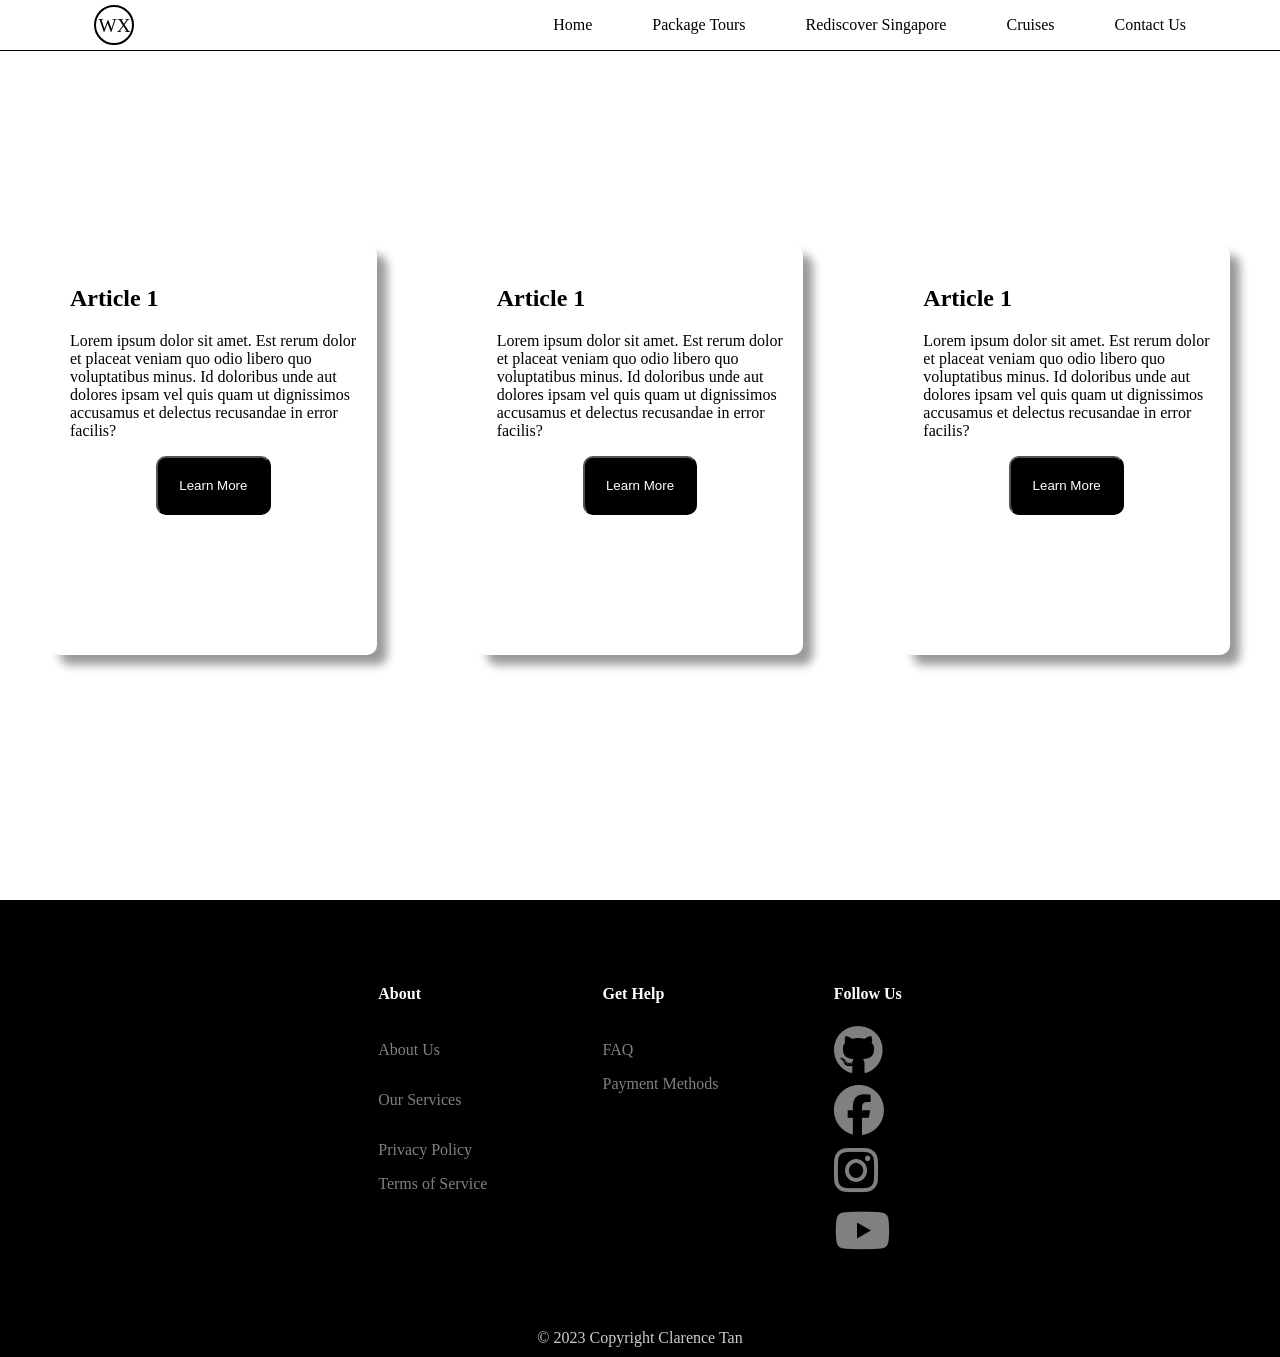
==== index.html @ f958c276 "Add files via upload" ====
<!DOCTYPE html>
<html>
    <head>
        <title>World Xplore</title>
        <meta charset="UTF-8">
        <meta name="viewport" content="width=device-width, initial-scale=1.0">
        <link rel="stylesheet" href="https://cdnjs.cloudflare.com/ajax/libs/font-awesome/6.4.2/css/all.min.css" integrity="sha512-z3gLpd7yknf1YoNbCzqRKc4qyor8gaKU1qmn+CShxbuBusANI9QpRohGBreCFkKxLhei6S9CQXFEbbKuqLg0DA==" crossorigin="anonymous" referrerpolicy="no-referrer" />
        <link rel="stylesheet" href="stylesheet.css">
    </head>
    <body>
        <nav>
            <ul class="sidebar closed">
                <li><a href="#">Home</a></li>
                <li><a href="#">Package Tours</a></li>
                <li><a href="#">Rediscover Singapore</a></li>
                <li><a href="#">Cruises</a></li>
                <li><a href="#">Contact Us</a></li>
            </ul>

            <ul class="navbar">
                <li><a href="#">
                    <div class="logo">
                        <svg xmlns="http://www.w3.org/2000/svg" xmlns:xlink="http://www.w3.org/1999/xlink" version="1.1" x="0px" y="0px" viewBox="0 0 100 100" style="enable-background:new 0 0 100 100;" xml:space="preserve">
                            <style type="text/css">
                                .st0{font-family:'Poppins';}
                                .st1{font-size:48px;}
                                .st2{fill:none;stroke:#000000;stroke-width:5;stroke-miterlimit:10;}
                            </style>
                            <g id="Layer_1">
                                <text transform="matrix(1 0 0 1 11.34 68.5547)" class="st0 st1">WX</text>
                            </g>
                            <g id="Layer_2">
                                <circle class="st2" cx="50" cy="50" r="47.5"/>
                            </g>
                        </svg>
                    </div>
                </a></li>
                <li class="hideOnMobile"><a href="#">Home</a></li>
                <li class="hideOnMobile"><a href="#">Package Tours</a></li>
                <li class="hideOnMobile"><a href="#">Rediscover Singapore</a></li>
                <li class="hideOnMobile"><a href="#">Cruises</a></li>
                <li class="hideOnMobile"><a href="#">Contact Us</a></li>
                <li class="menuButton" onclick=toggleSidebar()><a href="#"><svg xmlns="http://www.w3.org/2000/svg" height="24" viewBox="0 -960 960 960" width="24"><path d="M120-240v-80h720v80H120Zm0-200v-80h720v80H120Zm0-200v-80h720v80H120Z"/></svg></a></li>
            </ul>
        </nav>
        
        <div class="videoContainer">
            <video autoplay muted loop>
                <source src="videos/video.mp4" type="video/mp4">
            </video>
        </div>

        <section>
            <article>
                <div class="articleContent">
                    <h2>Article 1</h2>
                    <p>Lorem ipsum dolor sit amet. Est rerum dolor et placeat veniam quo odio libero quo voluptatibus minus. Id doloribus unde aut dolores ipsam vel quis quam ut dignissimos accusamus et delectus recusandae in error facilis?</p>
                </div>
                <button>Learn More</button>
            </article>

            <article>
                <div class="articleContent">
                    <h2>Article 1</h2>
                    <p>Lorem ipsum dolor sit amet. Est rerum dolor et placeat veniam quo odio libero quo voluptatibus minus. Id doloribus unde aut dolores ipsam vel quis quam ut dignissimos accusamus et delectus recusandae in error facilis?</p>
                </div>
                <button>Learn More</button>
            </article>

            <article>
                <div class="articleContent">
                    <h2>Article 1</h2>
                    <p>Lorem ipsum dolor sit amet. Est rerum dolor et placeat veniam quo odio libero quo voluptatibus minus. Id doloribus unde aut dolores ipsam vel quis quam ut dignissimos accusamus et delectus recusandae in error facilis?</p>
                </div>
                <button>Learn More</button>
            </article>
        </section>

        <footer>
            <div class="row">
                <div class="column">
                    <h4>About</h4>
                    <ul>
                        <li><a href="#">About Us</a></li>
                        <li><a href="#">Our Services</a></li>
                        <li><a href="#">Privacy Policy</a></li>
                        <li><a href="#">Terms of Service</a></li>
                    </ul>
                </div>
                <div class="column">
                    <h4>Get Help</h4>
                    <ul>
                        <li><a href="#">FAQ</a></li>
                        <li><a href="#">Payment Methods</a></li>
                    </ul>
                </div>
                <div class="column lastColumn">
                    <h4>Follow Us</h4>
                    <ul>
                        <li><a href="#"><i class="fa-brands fa-github"></i></a></li>
                        <li><a href="#"><i class="fa-brands fa-facebook"></i></a></li>
                        <li><a href="#"><i class="fa-brands fa-instagram"></i></a></li>
                        <li><a href="#"><i class="fa-brands fa-youtube"></i></a></li>
                    </ul>
                </div>
            </div>
        </footer>

        <div class="copyright">
            © 2023 Copyright Clarence Tan
        </div>

        <script>
            let clickCount = 0;

            function toggleSidebar() {
                const sidebar = document.querySelector('.sidebar');
                clickCount++;

                if (clickCount % 2 === 0) {
                    sidebar.style.opacity = 0;
                    sidebar.classList.remove('opened');
                } else {
                    sidebar.style.opacity = 100;
                    sidebar.style.pointerEvents = 'all';
                    sidebar.classList.add('opened');
                }
            }

            window.addEventListener('resize', function() {
                const sidebar = document.querySelector('.sidebar');
                if ((window.innerWidth > 1200) && (sidebar.classList.contains('opened'))) {
                    toggleSidebar();
                }
            });
        </script>
    </body>
</html>
---- stylesheet.css ----
body {
    margin: 0;
    padding: 0;
    font-family: poppins;
}

body::-webkit-scrollbar{
    display: none;
}

.logo {
    height: 40px;
    width: 40px;
}

nav {
    position: fixed;
    top: 0;
    width: 100vw;
    z-index: 998;
    border-bottom: 1px solid black;
    backdrop-filter: blur(10px);
}

nav ul {
    list-style: none;
    display: flex;
    justify-content: flex-end;
    margin: 0;
    padding: 0 5vw;
}

nav li {
    height: 50px;
    display: flex;
    align-items: center;
}

nav li:first-child {
    margin-right: auto;
}

nav a {
    padding: 0 30px;
    text-decoration: none;
    display: flex;
    justify-content: center;
    color: black;
}

nav li:not(:first-child) a:hover {
    color: white;
    background-color: black;
}

.sidebar {
    padding: 0 5vw;
    position: fixed;
    top: 36px;
    height: 100vh;
    width: 100vw;
    z-index: 999;
    background-color: rgba(255, 255, 255, 0);
    backdrop-filter: none;
    flex-direction: column;
    align-items: flex-start;
    justify-content: flex-start;
    transform: translateY(2%);
    opacity: 0;
    transition: all 0.1s ease-out;

    pointer-events: none;
}

.sidebar .opened {
    opacity: 1;
    pointer-events: all;
}

.menuButton {
    display: none;
}

@media(max-width: 1200px) {
    .hideOnMobile {
        display: none;
    }

    .menuButton {
        display: flex;
        align-items: center;
    }

    section {
        flex-direction: column;
        align-items: center;
    }

    nav a:hover {
        background-color: none;
    }
}

.videoContainer {
    height: 100vh;
    width: 100vw;
    overflow: hidden;
}

section {
    position: absolute;
    height: 50vh;
    width: 100vw;
    top: 50%;
    transform: translate(0%, -50%); 
    display: flex;
    justify-content: center;
}

article {
    padding: 20px;
    margin: 20px 50px;
    height: auto;
    width: 75%;
    border-radius: 10px;
    background-color: white;
    display: flex;
    flex-direction: column;
    align-items: center;
    box-shadow: 10px 10px 10px rgba(0, 0, 0, 0.4);
    transition: 0.3s;
}

article:hover {
    scale: 1.05;
    transition: 0.3s;
}

article button {
    padding: 20px;
    width: 40%;
    color: white;
    background-color: black;
    align-self: center;
    border-radius: 10px;
    transition: 0.3s;
}

article button:hover {
    box-shadow: 5px 5px 5px rgba(0, 0, 0, 0.4);
    transition: 0.3s;
}

footer {
    color: white;
    background-color: black;
}

footer .row {
    padding: 5%;
    display: flex;
    justify-content: center;
}

footer .column {
    margin: 0 5%;
}

footer ul {
    list-style: none;
    margin: 0;
    padding: 0;
}

footer li:not(:last-child) {
    height: 50px;
    display: flex;
    align-items: center;
}

footer a {
    color: grey;
    text-decoration: none;
}

footer a:hover {
    color: white;
    text-decoration: underline;
}

footer i {
    font-size: 50px;
    flex-direction: row;
}

footer .lastColumn li {
    margin: 10px 0 0 0;
}

@media(max-width: 768px) {
    footer .row {
        flex-direction: column;
    }
}

.copyright {
    padding: 10px;
    text-align: center;
    color: rgba(255, 255, 255, 0.8);
    background-color: black;
}
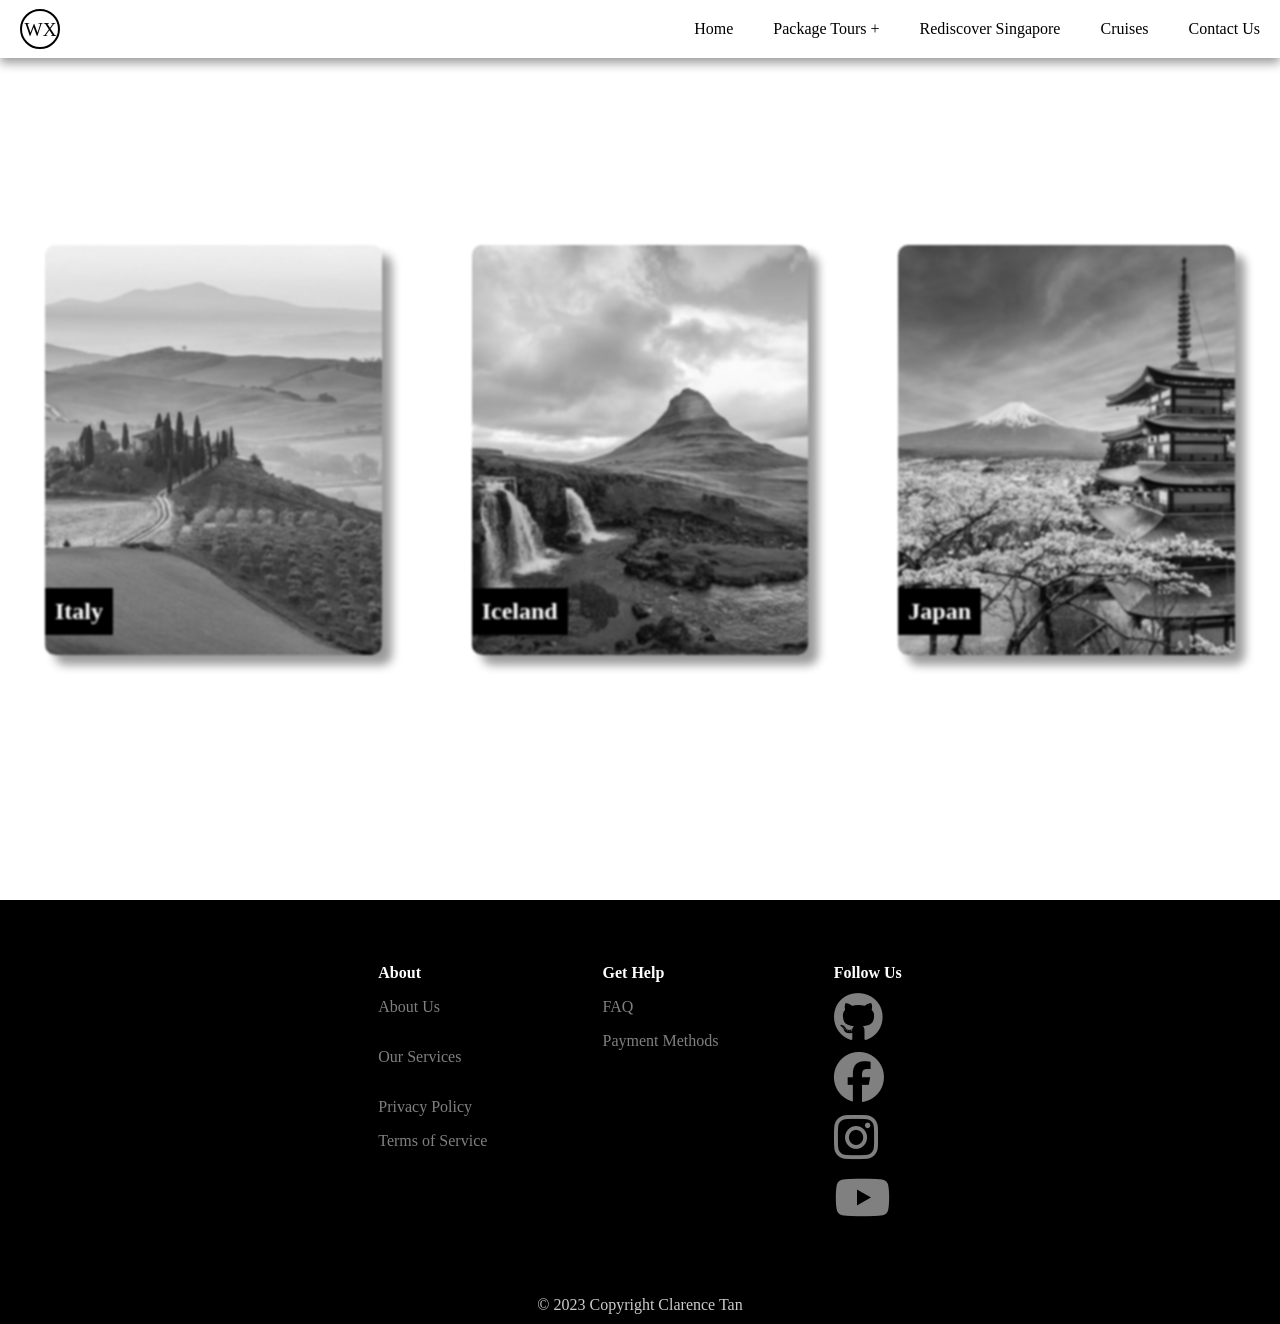
==== commit 0ec8c139: "Add files via upload" ====
--- a/index.html
+++ b/index.html
@@ -5,74 +5,331 @@
         <meta charset="UTF-8">
         <meta name="viewport" content="width=device-width, initial-scale=1.0">
         <link rel="stylesheet" href="https://cdnjs.cloudflare.com/ajax/libs/font-awesome/6.4.2/css/all.min.css" integrity="sha512-z3gLpd7yknf1YoNbCzqRKc4qyor8gaKU1qmn+CShxbuBusANI9QpRohGBreCFkKxLhei6S9CQXFEbbKuqLg0DA==" crossorigin="anonymous" referrerpolicy="no-referrer" />
-        <link rel="stylesheet" href="stylesheet.css">
+        <!-- <link rel="stylesheet" href="stylesheet.css"> -->
+        <style>
+            * {
+                margin: 0;
+                padding: 0;
+            }
+            
+            body {
+                margin: 0;
+                padding: 0;
+                font-family: poppins;
+            }
+
+            body::-webkit-scrollbar{
+                display: none;
+            }
+
+            header {
+                margin: 0;
+                padding: 0;
+                width: 100%;
+                position: fixed;
+                top: 0;
+                background-color: white;
+                box-shadow: 0 5px 10px rgba(0, 0, 0, 0.4);
+                display: flex;
+                align-items: center;
+                justify-content: space-between;
+                z-index: 998;
+            }
+
+            header .logo {
+                padding: 0 0 0 20px;
+                height: 40px;
+                width: 40px;
+                transform-origin: 50% 50%;
+            }
+
+            header .logo:hover {
+                animation: scale 1s linear infinite;
+            }
+
+            header .logo:hover .st2 {
+                stroke-dasharray: 10;
+            }
+
+            @keyframes scale {
+                0%, 100% {
+                    transform: scale(1);
+                }
+                50% {
+                    transform: scale(1.1);
+                }
+            }    
+
+            header .navbar {
+                display: flex;
+                justify-content: center;
+                align-items: center;
+            }
+
+            header .navbar ul {
+                list-style: none;
+            }
+
+            header .navbar ul li {
+                position: relative;
+                float: left;
+            }
+            
+            header .navbar ul li a {
+                padding: 20px;
+                color: black;
+                display: block;
+                text-decoration: none;
+            }
+
+            header .navbar ul li a:hover {
+                color: white;
+                background-color: black;
+            }
+
+            header .navbar ul li ul {
+                position: absolute;
+                left: 0;
+                background-color: white;
+                display: none;
+            }
+
+            header .navbar ul li ul li {
+                width: 100%;
+                border-top: 1px solid rgba(0, 0, 0, 0.4);
+            }
+
+            header .navbar ul li:hover > ul {
+                display: initial;
+            }
+
+            #menu-bar {
+                display: none;
+            }
+
+            header label {
+                cursor: pointer;
+                display: none;
+            }
+
+            @media(max-width: 1200px){
+                header label {
+                    display: initial;
+                    padding: 20px;
+                }
+
+                header .navbar {
+                    position: absolute;
+                    top: 100%;
+                    background-color: white;
+                    border-top: 1px solid rgba(0, 0, 0, 0.4);
+                    display: none;
+                }
+
+                header .navbar ul li {
+                    width: 100vw;
+                }
+
+                header .navbar ul li ul {
+                    position: relative;
+                    width: 100vw;
+                }
+            }
+
+            #menu-bar:checked ~ .navbar {
+                display: initial;
+            }
+
+            .videoContainer {
+                height: 100vh;
+                width: 100vw;
+                overflow: hidden;
+            }
+
+            section {
+                position: absolute;
+                height: 50vh;
+                width: 100vw;
+                top: 50%;
+                transform: translate(0%, -50%); 
+                display: flex;
+                justify-content: center;
+            }
+
+            article {
+                margin: 20px 5vmin;
+                height: auto;
+                width: 75%;
+                border-radius: 10px;
+                background-size: cover;
+                background-position: center;
+                display: flex;
+                align-items: flex-end;
+                color: white;
+                box-shadow: 10px 10px 10px rgba(0, 0, 0, 0.4);
+                cursor: pointer;
+                filter: grayscale(100%) blur(1px);
+                transition: 0.3s;
+            }
+
+            article h2 {
+                margin: 0 0 20px 0;
+                padding: 10px;
+                background-color: black;
+            }
+
+            .article1 {
+                background-image: url("images/italy.jpg");
+            }
+
+            .article2 {
+                background-image: url("images/iceland.jpg");
+            }
+
+            .article3 {
+                background-image: url("images/japan.jpg");
+            }
+
+            article:hover {
+                scale: 1.05;
+                filter: grayscale(0%) blur(0px);
+                transition: 0.3s;
+            }
+
+            article button {
+                padding: 20px;
+                width: 40%;
+                color: white;
+                background-color: black;
+                align-self: center;
+                border-radius: 10px;
+                transition: 0.3s;
+            }
+
+            article button:hover {
+                box-shadow: 5px 5px 5px rgba(0, 0, 0, 0.4);
+                transition: 0.3s;
+            }
+
+            footer {
+                color: white;
+                background-color: black;
+            }
+
+            footer .row {
+                padding: 5%;
+                display: flex;
+                justify-content: center;
+            }
+
+            footer .column {
+                margin: 0 5%;
+            }
+
+            footer ul {
+                list-style: none;
+            }
+
+            footer li:not(:last-child) {
+                height: 50px;
+                display: flex;
+                align-items: center;
+            }
+
+            footer a {
+                color: grey;
+                text-decoration: none;
+            }
+
+            footer a:hover {
+                color: white;
+                text-decoration: underline;
+            }
+
+            footer i {
+                font-size: 50px;
+                flex-direction: row;
+            }
+
+            footer .lastColumn li {
+                margin: 10px 0 0 0;
+            }
+
+            @media(max-width: 768px) {
+                footer .row {
+                    flex-direction: column;
+                }
+            }
+
+            .copyright {
+                padding: 10px;
+                text-align: center;
+                color: rgba(255, 255, 255, 0.8);
+                background-color: black;
+            }
+        </style>
     </head>
     <body>
-        <nav>
-            <ul class="sidebar closed">
-                <li><a href="#">Home</a></li>
-                <li><a href="#">Package Tours</a></li>
-                <li><a href="#">Rediscover Singapore</a></li>
-                <li><a href="#">Cruises</a></li>
-                <li><a href="#">Contact Us</a></li>
-            </ul>
-
-            <ul class="navbar">
-                <li><a href="#">
-                    <div class="logo">
-                        <svg xmlns="http://www.w3.org/2000/svg" xmlns:xlink="http://www.w3.org/1999/xlink" version="1.1" x="0px" y="0px" viewBox="0 0 100 100" style="enable-background:new 0 0 100 100;" xml:space="preserve">
-                            <style type="text/css">
-                                .st0{font-family:'Poppins';}
-                                .st1{font-size:48px;}
-                                .st2{fill:none;stroke:#000000;stroke-width:5;stroke-miterlimit:10;}
-                            </style>
-                            <g id="Layer_1">
-                                <text transform="matrix(1 0 0 1 11.34 68.5547)" class="st0 st1">WX</text>
-                            </g>
-                            <g id="Layer_2">
-                                <circle class="st2" cx="50" cy="50" r="47.5"/>
-                            </g>
-                        </svg>
-                    </div>
-                </a></li>
-                <li class="hideOnMobile"><a href="#">Home</a></li>
-                <li class="hideOnMobile"><a href="#">Package Tours</a></li>
-                <li class="hideOnMobile"><a href="#">Rediscover Singapore</a></li>
-                <li class="hideOnMobile"><a href="#">Cruises</a></li>
-                <li class="hideOnMobile"><a href="#">Contact Us</a></li>
-                <li class="menuButton" onclick=toggleSidebar()><a href="#"><svg xmlns="http://www.w3.org/2000/svg" height="24" viewBox="0 -960 960 960" width="24"><path d="M120-240v-80h720v80H120Zm0-200v-80h720v80H120Zm0-200v-80h720v80H120Z"/></svg></a></li>
-            </ul>
-        </nav>
+        <header>
+            <a href="index.html" class="logo">
+                <svg xmlns="http://www.w3.org/2000/svg" xmlns:xlink="http://www.w3.org/1999/xlink" version="1.1" x="0px" y="0px" viewBox="0 0 100 100" style="enable-background:new 0 0 100 100;" xml:space="preserve">
+                    <style type="text/css">
+                        .st0{font-family:'Poppins';}
+                        .st1{font-size:48px;}
+                        .st2{fill:none;stroke:#000000;stroke-width:5;stroke-miterlimit:10;}
+                    </style>
+                    <g id="Layer_1">
+                        <text transform="matrix(1 0 0 1 11.34 68.5547)" class="st0 st1">WX</text>
+                    </g>
+                    <g id="Layer_2">
+                        <circle class="st2" cx="50" cy="50" r="47.5"/>
+                    </g>
+                </svg>
+            </a>
+
+            <input type="checkbox" id="menu-bar">
+            <label for="menu-bar"><svg xmlns="http://www.w3.org/2000/svg" height="24" viewBox="0 -960 960 960" width="24"><path d="M120-240v-80h720v80H120Zm0-200v-80h720v80H120Zm0-200v-80h720v80H120Z"/></svg></label>
+
+            <nav class="navbar">
+                <ul>
+                    <li><a href="index.html">Home</a></li>
+                    <li><a href="#">Package Tours +</a>
+                        <ul>
+                            <li><a href="italy.html">Italy</a></li>
+                            <li><a href="iceland.html">Iceland</a></li>
+                            <li><a href="japan.html">Japan</a></li>
+                        </ul>
+                    </li>
+                    <li><a href="#">Rediscover Singapore</a></li>
+                    <li><a href="#">Cruises</a></li>
+                    <li><a href="contactUs.html">Contact Us</a></li>
+                </ul>
+            </nav>
+        </header>
         
         <div class="videoContainer">
             <video autoplay muted loop>
-                <source src="videos/video.mp4" type="video/mp4">
+                <source src="videos/video2.mp4" type="video/mp4">
             </video>
         </div>
 
         <section>
-            <article>
+            <article class="article1" onclick="movePage('italy.html')">
                 <div class="articleContent">
-                    <h2>Article 1</h2>
-                    <p>Lorem ipsum dolor sit amet. Est rerum dolor et placeat veniam quo odio libero quo voluptatibus minus. Id doloribus unde aut dolores ipsam vel quis quam ut dignissimos accusamus et delectus recusandae in error facilis?</p>
-                </div>
-                <button>Learn More</button>
+                    <h2>Italy</h2>
+                </div>
             </article>
 
-            <article>
+            <article class="article2" onclick="movePage('iceland.html')">
                 <div class="articleContent">
-                    <h2>Article 1</h2>
-                    <p>Lorem ipsum dolor sit amet. Est rerum dolor et placeat veniam quo odio libero quo voluptatibus minus. Id doloribus unde aut dolores ipsam vel quis quam ut dignissimos accusamus et delectus recusandae in error facilis?</p>
-                </div>
-                <button>Learn More</button>
+                    <h2>Iceland</h2>
+                </div>
             </article>
 
-            <article>
+            <article class="article3" onclick="movePage('japan.html')">
                 <div class="articleContent">
-                    <h2>Article 1</h2>
-                    <p>Lorem ipsum dolor sit amet. Est rerum dolor et placeat veniam quo odio libero quo voluptatibus minus. Id doloribus unde aut dolores ipsam vel quis quam ut dignissimos accusamus et delectus recusandae in error facilis?</p>
-                </div>
-                <button>Learn More</button>
+                    <h2>Japan</h2>
+                </div>
             </article>
         </section>
 
@@ -111,28 +368,9 @@
         </div>
 
         <script>
-            let clickCount = 0;
-
-            function toggleSidebar() {
-                const sidebar = document.querySelector('.sidebar');
-                clickCount++;
-
-                if (clickCount % 2 === 0) {
-                    sidebar.style.opacity = 0;
-                    sidebar.classList.remove('opened');
-                } else {
-                    sidebar.style.opacity = 100;
-                    sidebar.style.pointerEvents = 'all';
-                    sidebar.classList.add('opened');
-                }
-            }
-
-            window.addEventListener('resize', function() {
-                const sidebar = document.querySelector('.sidebar');
-                if ((window.innerWidth > 1200) && (sidebar.classList.contains('opened'))) {
-                    toggleSidebar();
-                }
-            });
+            function movePage(url) {
+                window.location.href = url;
+            }
         </script>
     </body>
 </html>
--- a/stylesheet.css
+++ b/stylesheet.css
@@ -1,3 +1,8 @@
+* {
+    margin: 0;
+    padding: 0;
+}
+
 body {
     margin: 0;
     padding: 0;
@@ -8,150 +13,201 @@
     display: none;
 }
 
-.logo {
+header {
+    margin: 0;
+    padding: 0;
+    width: 100%;
+    position: fixed;
+    top: 0;
+    background-color: white;
+    box-shadow: 0 5px 10px rgba(0, 0, 0, 0.4);
+    display: flex;
+    align-items: center;
+    justify-content: space-between;
+    z-index: 998;
+}
+
+header .logo {
+    padding: 0 0 0 20px;
     height: 40px;
     width: 40px;
-}
-
-nav {
-    position: fixed;
-    top: 0;
+    transform-origin: 50% 50%;
+}
+
+header .logo:hover {
+    animation: scale 1s linear infinite;
+}
+
+header .logo:hover .st2 {
+    stroke-dasharray: 10;
+}
+
+@keyframes scale {
+    0%, 100% {
+        transform: scale(1);
+    }
+    50% {
+        transform: scale(1.1);
+    }
+}    
+
+header .navbar {
+    display: flex;
+    justify-content: center;
+    align-items: center;
+}
+
+header .navbar ul {
+    list-style: none;
+}
+
+header .navbar ul li {
+    position: relative;
+    float: left;
+}
+
+header .navbar ul li a {
+    padding: 20px;
+    color: black;
+    display: block;
+    text-decoration: none;
+}
+
+header .navbar ul li a:hover {
+    color: white;
+    background-color: black;
+}
+
+header .navbar ul li ul {
+    position: absolute;
+    left: 0;
+    background-color: white;
+    display: none;
+}
+
+header .navbar ul li ul li {
+    width: 100%;
+    border-top: 1px solid rgba(0, 0, 0, 0.4);
+}
+
+header .navbar ul li:hover > ul {
+    display: initial;
+}
+
+#menu-bar {
+    display: none;
+}
+
+header label {
+    cursor: pointer;
+    display: none;
+}
+
+@media(max-width: 1200px){
+    header label {
+        display: initial;
+        padding: 20px;
+    }
+
+    header .navbar {
+        position: absolute;
+        top: 100%;
+        background-color: white;
+        border-top: 1px solid rgba(0, 0, 0, 0.4);
+        display: none;
+    }
+
+    header .navbar ul li {
+        width: 100vw;
+    }
+
+    header .navbar ul li ul {
+        position: relative;
+        width: 100vw;
+    }
+}
+
+#menu-bar:checked ~ .navbar {
+    display: initial;
+}
+
+.header2 {
+    margin: 65px 0 0 0;
+    background-color: #0066cc;
+    color: white;
+    text-align: center;
+    padding: 20px;
+}
+
+h1 {
+    font-size: 32px;
+}
+
+
+.container {
     width: 100vw;
-    z-index: 998;
-    border-bottom: 1px solid black;
-    backdrop-filter: blur(10px);
-}
-
-nav ul {
-    list-style: none;
-    display: flex;
-    justify-content: flex-end;
-    margin: 0;
-    padding: 0 5vw;
-}
-
-nav li {
-    height: 50px;
-    display: flex;
-    align-items: center;
-}
-
-nav li:first-child {
-    margin-right: auto;
-}
-
-nav a {
-    padding: 0 30px;
-    text-decoration: none;
-    display: flex;
-    justify-content: center;
-    color: black;
-}
-
-nav li:not(:first-child) a:hover {
-    color: white;
-    background-color: black;
-}
-
-.sidebar {
-    padding: 0 5vw;
-    position: fixed;
-    top: 36px;
-    height: 100vh;
+    display: flex;
+    flex-direction: column;
+    align-items: center;
+}
+
+.container img {
+    width: 65%;
+}
+
+.cropped-image {
+    margin: 50px 0 0 0;
+    width: 100%;
+    height: 20vh;
+    object-fit: cover;
+}
+
+.container .detailsContainer {
+    padding: 20px;
+    margin: 20px 0;
+    width: calc(65% - 40px);
+    display: flex;
+    justify-content: space-between;
+    background-color: rgba(0, 0, 0, 0.1);
+}
+
+.container .description {
+    width: 65%;
+}
+
+button {
+    padding: 20px;
+    border-radius: 20px;
+    border: none;
+    background-color: blue;
+    color: white;
+    transition: 0.3s;
+}
+
+button:hover {
+    box-shadow: 3px 3px 10px rgba(0, 0, 0, 0.4);
+    transition: 0.3s;
+}
+
+.container2 {
     width: 100vw;
-    z-index: 999;
-    background-color: rgba(255, 255, 255, 0);
-    backdrop-filter: none;
+    display: flex;
     flex-direction: column;
-    align-items: flex-start;
-    justify-content: flex-start;
-    transform: translateY(2%);
-    opacity: 0;
-    transition: all 0.1s ease-out;
-
-    pointer-events: none;
-}
-
-.sidebar .opened {
-    opacity: 1;
-    pointer-events: all;
-}
-
-.menuButton {
-    display: none;
-}
-
-@media(max-width: 1200px) {
-    .hideOnMobile {
-        display: none;
-    }
-
-    .menuButton {
-        display: flex;
-        align-items: center;
-    }
-
-    section {
-        flex-direction: column;
-        align-items: center;
-    }
-
-    nav a:hover {
-        background-color: none;
-    }
-}
-
-.videoContainer {
-    height: 100vh;
-    width: 100vw;
-    overflow: hidden;
-}
-
-section {
-    position: absolute;
-    height: 50vh;
-    width: 100vw;
-    top: 50%;
-    transform: translate(0%, -50%); 
-    display: flex;
-    justify-content: center;
-}
-
-article {
-    padding: 20px;
-    margin: 20px 50px;
-    height: auto;
-    width: 75%;
-    border-radius: 10px;
-    background-color: white;
-    display: flex;
-    flex-direction: column;
-    align-items: center;
-    box-shadow: 10px 10px 10px rgba(0, 0, 0, 0.4);
-    transition: 0.3s;
-}
-
-article:hover {
-    scale: 1.05;
-    transition: 0.3s;
-}
-
-article button {
-    padding: 20px;
-    width: 40%;
-    color: white;
-    background-color: black;
-    align-self: center;
-    border-radius: 10px;
-    transition: 0.3s;
-}
-
-article button:hover {
-    box-shadow: 5px 5px 5px rgba(0, 0, 0, 0.4);
-    transition: 0.3s;
+    align-items: center;
+}
+
+.container2 .header, .container2 .💀 {
+    width: 65%;
+}
+
+.container2 .header {
+    margin: 20px 0;
+    font-size: 2rem;
+    font-weight: bold;
 }
 
 footer {
+    margin: 20px 0 0 0;
     color: white;
     background-color: black;
 }
@@ -168,8 +224,6 @@
 
 footer ul {
     list-style: none;
-    margin: 0;
-    padding: 0;
 }
 
 footer li:not(:last-child) {
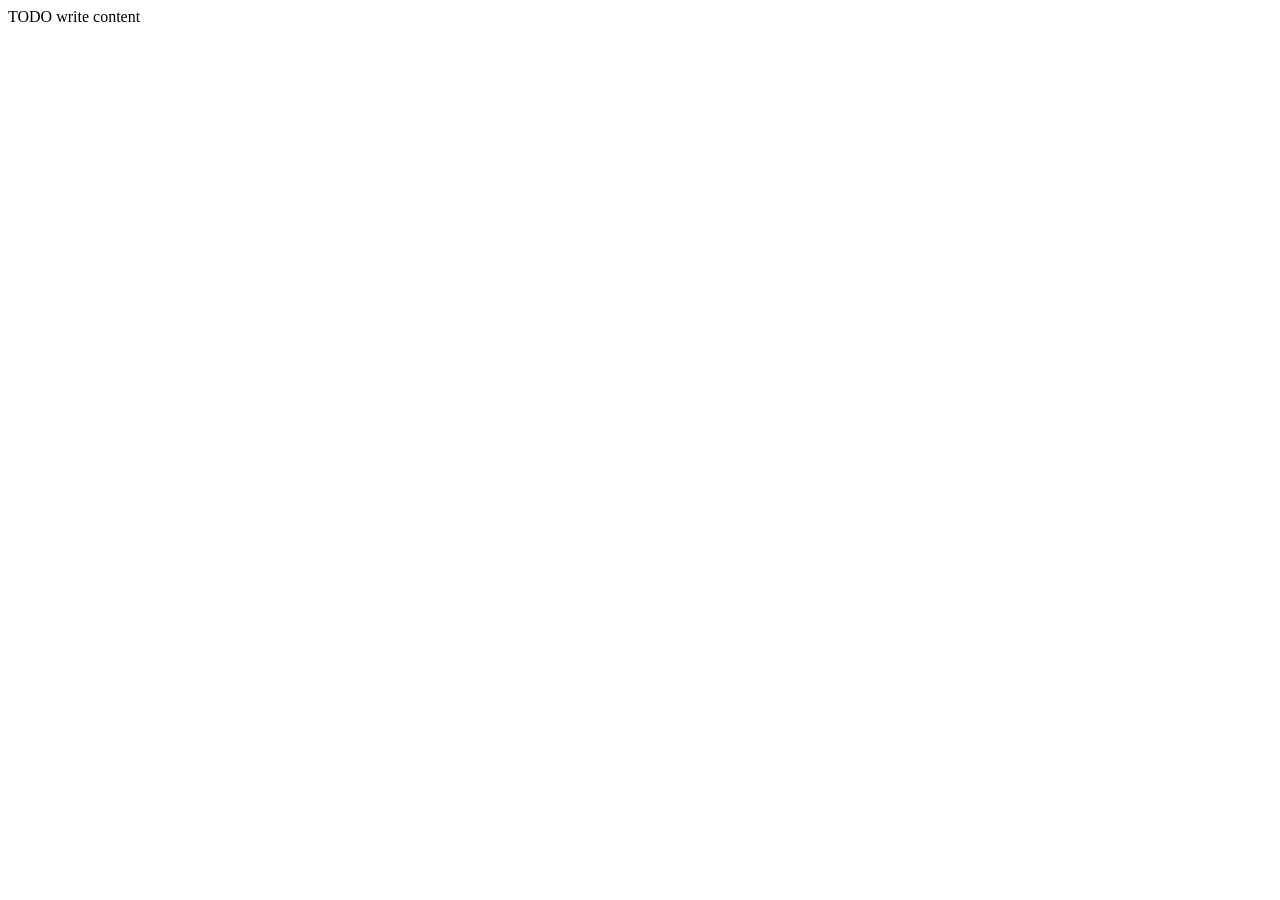
==== commit 1cabc7dc: "Initial Commit" ====
--- a/index.html
+++ b/index.html
@@ -1,376 +1,11 @@
-<!DOCTYPE html>
-<html>
-    <head>
-        <title>World Xplore</title>
-        <meta charset="UTF-8">
-        <meta name="viewport" content="width=device-width, initial-scale=1.0">
-        <link rel="stylesheet" href="https://cdnjs.cloudflare.com/ajax/libs/font-awesome/6.4.2/css/all.min.css" integrity="sha512-z3gLpd7yknf1YoNbCzqRKc4qyor8gaKU1qmn+CShxbuBusANI9QpRohGBreCFkKxLhei6S9CQXFEbbKuqLg0DA==" crossorigin="anonymous" referrerpolicy="no-referrer" />
-        <!-- <link rel="stylesheet" href="stylesheet.css"> -->
-        <style>
-            * {
-                margin: 0;
-                padding: 0;
-            }
-            
-            body {
-                margin: 0;
-                padding: 0;
-                font-family: poppins;
-            }
-
-            body::-webkit-scrollbar{
-                display: none;
-            }
-
-            header {
-                margin: 0;
-                padding: 0;
-                width: 100%;
-                position: fixed;
-                top: 0;
-                background-color: white;
-                box-shadow: 0 5px 10px rgba(0, 0, 0, 0.4);
-                display: flex;
-                align-items: center;
-                justify-content: space-between;
-                z-index: 998;
-            }
-
-            header .logo {
-                padding: 0 0 0 20px;
-                height: 40px;
-                width: 40px;
-                transform-origin: 50% 50%;
-            }
-
-            header .logo:hover {
-                animation: scale 1s linear infinite;
-            }
-
-            header .logo:hover .st2 {
-                stroke-dasharray: 10;
-            }
-
-            @keyframes scale {
-                0%, 100% {
-                    transform: scale(1);
-                }
-                50% {
-                    transform: scale(1.1);
-                }
-            }    
-
-            header .navbar {
-                display: flex;
-                justify-content: center;
-                align-items: center;
-            }
-
-            header .navbar ul {
-                list-style: none;
-            }
-
-            header .navbar ul li {
-                position: relative;
-                float: left;
-            }
-            
-            header .navbar ul li a {
-                padding: 20px;
-                color: black;
-                display: block;
-                text-decoration: none;
-            }
-
-            header .navbar ul li a:hover {
-                color: white;
-                background-color: black;
-            }
-
-            header .navbar ul li ul {
-                position: absolute;
-                left: 0;
-                background-color: white;
-                display: none;
-            }
-
-            header .navbar ul li ul li {
-                width: 100%;
-                border-top: 1px solid rgba(0, 0, 0, 0.4);
-            }
-
-            header .navbar ul li:hover > ul {
-                display: initial;
-            }
-
-            #menu-bar {
-                display: none;
-            }
-
-            header label {
-                cursor: pointer;
-                display: none;
-            }
-
-            @media(max-width: 1200px){
-                header label {
-                    display: initial;
-                    padding: 20px;
-                }
-
-                header .navbar {
-                    position: absolute;
-                    top: 100%;
-                    background-color: white;
-                    border-top: 1px solid rgba(0, 0, 0, 0.4);
-                    display: none;
-                }
-
-                header .navbar ul li {
-                    width: 100vw;
-                }
-
-                header .navbar ul li ul {
-                    position: relative;
-                    width: 100vw;
-                }
-            }
-
-            #menu-bar:checked ~ .navbar {
-                display: initial;
-            }
-
-            .videoContainer {
-                height: 100vh;
-                width: 100vw;
-                overflow: hidden;
-            }
-
-            section {
-                position: absolute;
-                height: 50vh;
-                width: 100vw;
-                top: 50%;
-                transform: translate(0%, -50%); 
-                display: flex;
-                justify-content: center;
-            }
-
-            article {
-                margin: 20px 5vmin;
-                height: auto;
-                width: 75%;
-                border-radius: 10px;
-                background-size: cover;
-                background-position: center;
-                display: flex;
-                align-items: flex-end;
-                color: white;
-                box-shadow: 10px 10px 10px rgba(0, 0, 0, 0.4);
-                cursor: pointer;
-                filter: grayscale(100%) blur(1px);
-                transition: 0.3s;
-            }
-
-            article h2 {
-                margin: 0 0 20px 0;
-                padding: 10px;
-                background-color: black;
-            }
-
-            .article1 {
-                background-image: url("images/italy.jpg");
-            }
-
-            .article2 {
-                background-image: url("images/iceland.jpg");
-            }
-
-            .article3 {
-                background-image: url("images/japan.jpg");
-            }
-
-            article:hover {
-                scale: 1.05;
-                filter: grayscale(0%) blur(0px);
-                transition: 0.3s;
-            }
-
-            article button {
-                padding: 20px;
-                width: 40%;
-                color: white;
-                background-color: black;
-                align-self: center;
-                border-radius: 10px;
-                transition: 0.3s;
-            }
-
-            article button:hover {
-                box-shadow: 5px 5px 5px rgba(0, 0, 0, 0.4);
-                transition: 0.3s;
-            }
-
-            footer {
-                color: white;
-                background-color: black;
-            }
-
-            footer .row {
-                padding: 5%;
-                display: flex;
-                justify-content: center;
-            }
-
-            footer .column {
-                margin: 0 5%;
-            }
-
-            footer ul {
-                list-style: none;
-            }
-
-            footer li:not(:last-child) {
-                height: 50px;
-                display: flex;
-                align-items: center;
-            }
-
-            footer a {
-                color: grey;
-                text-decoration: none;
-            }
-
-            footer a:hover {
-                color: white;
-                text-decoration: underline;
-            }
-
-            footer i {
-                font-size: 50px;
-                flex-direction: row;
-            }
-
-            footer .lastColumn li {
-                margin: 10px 0 0 0;
-            }
-
-            @media(max-width: 768px) {
-                footer .row {
-                    flex-direction: column;
-                }
-            }
-
-            .copyright {
-                padding: 10px;
-                text-align: center;
-                color: rgba(255, 255, 255, 0.8);
-                background-color: black;
-            }
-        </style>
-    </head>
-    <body>
-        <header>
-            <a href="index.html" class="logo">
-                <svg xmlns="http://www.w3.org/2000/svg" xmlns:xlink="http://www.w3.org/1999/xlink" version="1.1" x="0px" y="0px" viewBox="0 0 100 100" style="enable-background:new 0 0 100 100;" xml:space="preserve">
-                    <style type="text/css">
-                        .st0{font-family:'Poppins';}
-                        .st1{font-size:48px;}
-                        .st2{fill:none;stroke:#000000;stroke-width:5;stroke-miterlimit:10;}
-                    </style>
-                    <g id="Layer_1">
-                        <text transform="matrix(1 0 0 1 11.34 68.5547)" class="st0 st1">WX</text>
-                    </g>
-                    <g id="Layer_2">
-                        <circle class="st2" cx="50" cy="50" r="47.5"/>
-                    </g>
-                </svg>
-            </a>
-
-            <input type="checkbox" id="menu-bar">
-            <label for="menu-bar"><svg xmlns="http://www.w3.org/2000/svg" height="24" viewBox="0 -960 960 960" width="24"><path d="M120-240v-80h720v80H120Zm0-200v-80h720v80H120Zm0-200v-80h720v80H120Z"/></svg></label>
-
-            <nav class="navbar">
-                <ul>
-                    <li><a href="index.html">Home</a></li>
-                    <li><a href="#">Package Tours +</a>
-                        <ul>
-                            <li><a href="italy.html">Italy</a></li>
-                            <li><a href="iceland.html">Iceland</a></li>
-                            <li><a href="japan.html">Japan</a></li>
-                        </ul>
-                    </li>
-                    <li><a href="#">Rediscover Singapore</a></li>
-                    <li><a href="#">Cruises</a></li>
-                    <li><a href="contactUs.html">Contact Us</a></li>
-                </ul>
-            </nav>
-        </header>
-        
-        <div class="videoContainer">
-            <video autoplay muted loop>
-                <source src="videos/video2.mp4" type="video/mp4">
-            </video>
-        </div>
-
-        <section>
-            <article class="article1" onclick="movePage('italy.html')">
-                <div class="articleContent">
-                    <h2>Italy</h2>
-                </div>
-            </article>
-
-            <article class="article2" onclick="movePage('iceland.html')">
-                <div class="articleContent">
-                    <h2>Iceland</h2>
-                </div>
-            </article>
-
-            <article class="article3" onclick="movePage('japan.html')">
-                <div class="articleContent">
-                    <h2>Japan</h2>
-                </div>
-            </article>
-        </section>
-
-        <footer>
-            <div class="row">
-                <div class="column">
-                    <h4>About</h4>
-                    <ul>
-                        <li><a href="#">About Us</a></li>
-                        <li><a href="#">Our Services</a></li>
-                        <li><a href="#">Privacy Policy</a></li>
-                        <li><a href="#">Terms of Service</a></li>
-                    </ul>
-                </div>
-                <div class="column">
-                    <h4>Get Help</h4>
-                    <ul>
-                        <li><a href="#">FAQ</a></li>
-                        <li><a href="#">Payment Methods</a></li>
-                    </ul>
-                </div>
-                <div class="column lastColumn">
-                    <h4>Follow Us</h4>
-                    <ul>
-                        <li><a href="#"><i class="fa-brands fa-github"></i></a></li>
-                        <li><a href="#"><i class="fa-brands fa-facebook"></i></a></li>
-                        <li><a href="#"><i class="fa-brands fa-instagram"></i></a></li>
-                        <li><a href="#"><i class="fa-brands fa-youtube"></i></a></li>
-                    </ul>
-                </div>
-            </div>
-        </footer>
-
-        <div class="copyright">
-            © 2023 Copyright Clarence Tan
-        </div>
-
-        <script>
-            function movePage(url) {
-                window.location.href = url;
-            }
-        </script>
-    </body>
-</html>+<!DOCTYPE html>
+<html>
+    <head>
+        <title>TODO supply a title</title>
+        <meta charset="UTF-8">
+        <meta name="viewport" content="width=device-width, initial-scale=1.0">
+    </head>
+    <body>
+        <div>TODO write content</div>
+    </body>
+</html>
